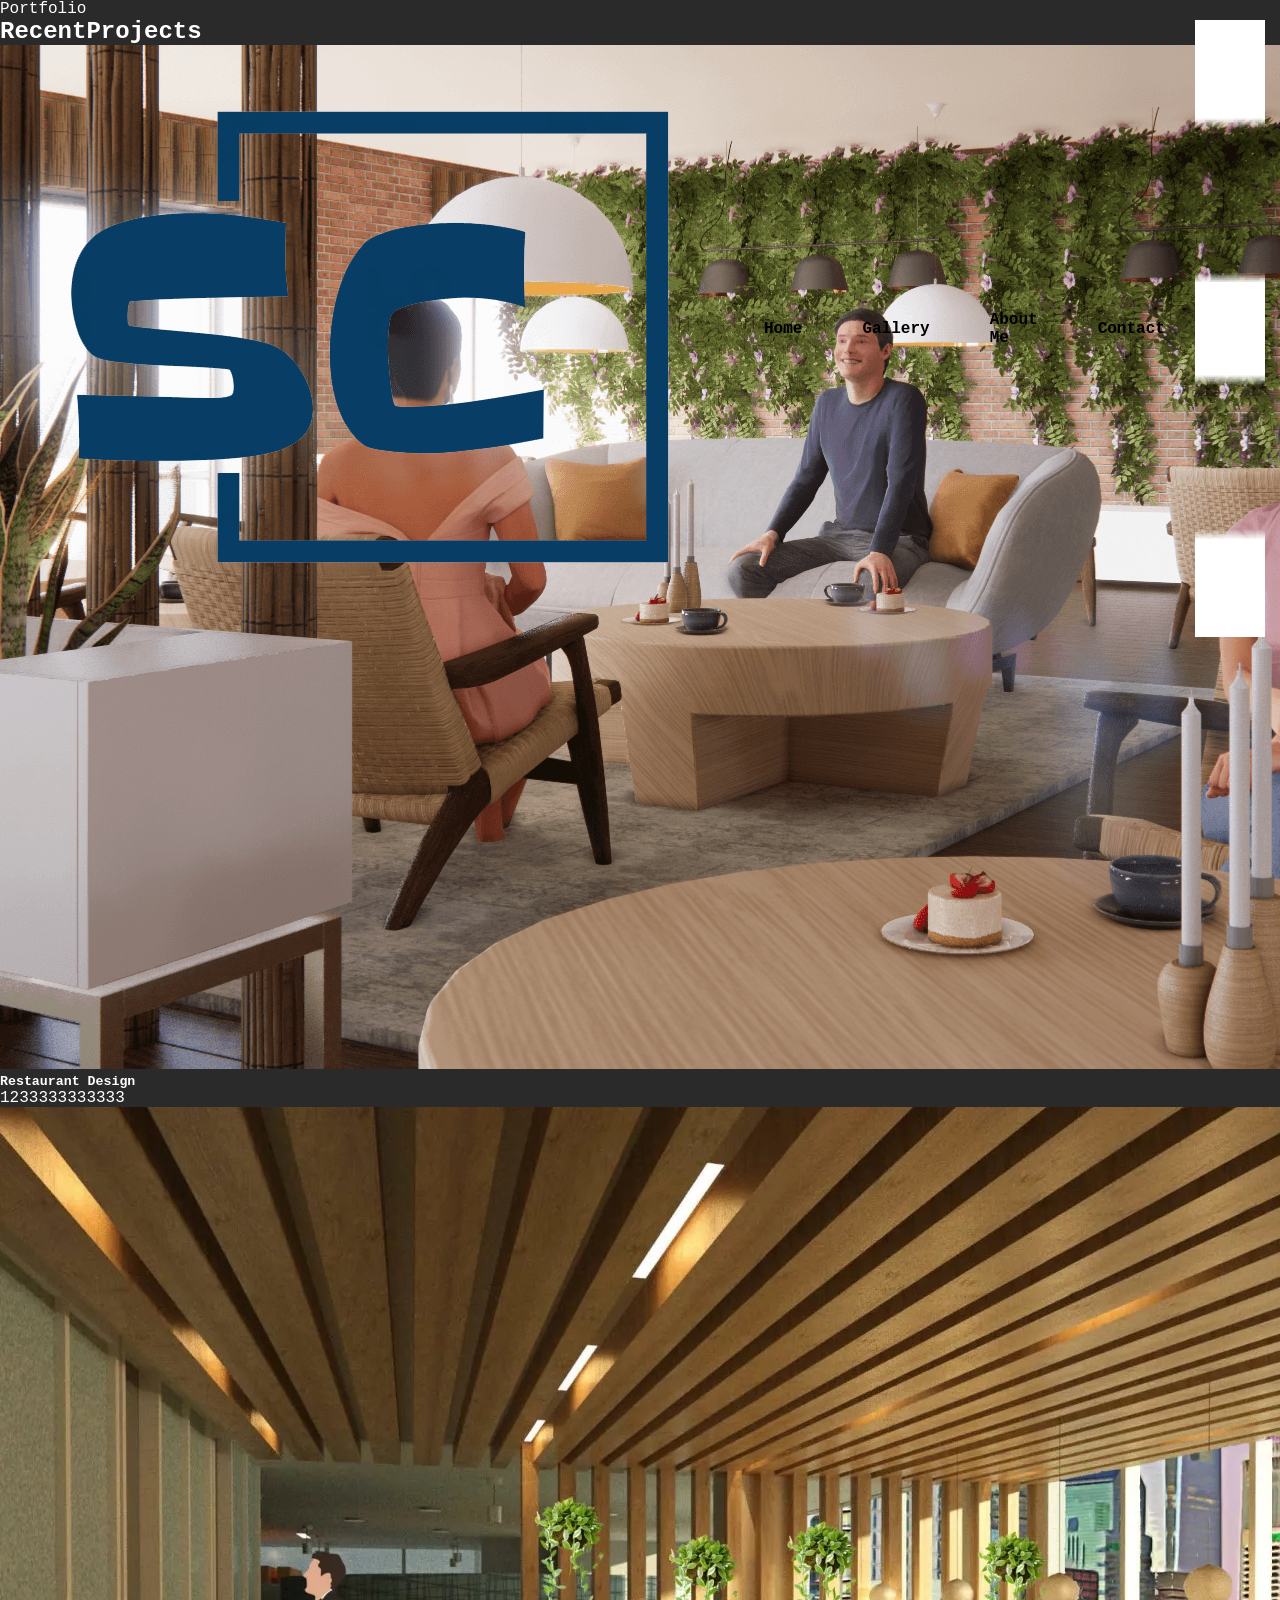
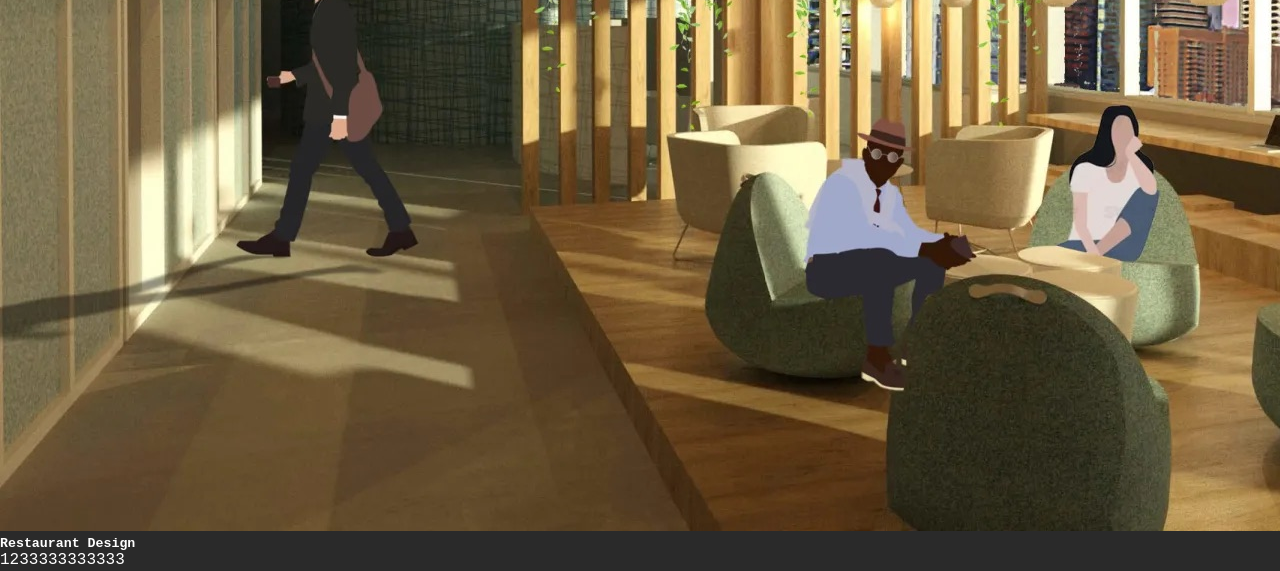
==== gallery.html @ 10fe20ba "header header" ====
<!DOCTYPE html>
<html lang="en">
	<head>
		<meta charset="UTF-8" />
		<meta http-equiv="X-UA-Compatible" content="IE=edge" />
		<meta name="viewport" content="width=device-width,initial-scale=1.0" />
		<title>Shuyi Cen's Portfolio</title>
		<link rel="shortcut icon" type="image/png" href="./image/logo.png" />
		<link rel="stylesheet" href="style.css" />
	</head>
	<body>
		<!--nav-->
		<nav class="navbar">
			<div class="logo">
				<a href="index.html"><img src="./image/logo.png" /></a>
			</div>
			<ul class="nav-links">
				<li><a href="index.html">Home</a></li>
				<li><a href="gallery.html">Gallery</a></li>
				<li><a href="about.html">About Me</a></li>
				<li><a href="contact.html">Contact</a></li>
			</ul>
			<img src="./image/menu-btn.png" class="menu-btn" />
		</nav>

		<!-- Recent project  -->
		<section class="portfolio" id="portfolio">
			<div class="main-text">
				<p>Portfolio</p>
				<h2><span>Recent</span>Projects</h2>
			</div>

			<div class="protfolio-content">
				<div class="row">
					<img src="image/Restaurant-4.png" />
					<div class="layer">
						<h5>Restaurant Design</h5>
						<p>1233333333333</p>
						<a href="restaurant.html"><i class="bx bx-link-external"></i></a>
					</div>
				</div>

				<div class="row">
					<img src="image/Office design-01.jpeg" />
					<div class="layer">
						<h5>Restaurant Design</h5>
						<p>1233333333333</p>
						<a href="restaurant.html"><i class="bx bx-link-external"></i></a>
					</div>
				</div>
			</div>
		</section>
		<!-- <div class="title">
			<h2>Recent Projects</h2>
			<div class="line"></div>
		</div>
		<div class="image-grid">
			<img
				class="image-grid-col-2 image-grid-row-2"
				src="image/Office design-01.jpeg"
			/>
			<img src="image/class room.jpeg" />
			<img src="image/!Final _FRONT_.jpg" />
			<img src="image/Linear Serpentine.jpg" />
			<img src="image/Chinese painting 2.jpg" />
		</div>

		<section class="projects">
			<div class="title">
				<h1>Desing Project</h1>
				<div class="line"></div>
			</div>
			<div class="row">
				<div class="col">
					<img src="image/Restaurant-4.png" />
					<h4>Restaurant Design</h4>
					<p>xxxxxxxx</p>
					<a href="restaurant.html" class="ctn">Explore More</a>
				</div>
				<div class="col">
					<img src="image/Office design-01.jpeg" />
					<h4>Office Design</h4>
					<p>xxxxxxxx</p>
					<a href="restaurant.html" class="ctn">Explore More</a>
				</div>
			</div>
		</section> -->
	</body>
</html>
---- style.css ----
* {
	margin: 0;
	padding: 0;
	box-sizing: border-box;
	font-family: "Source Code Pro", monospace;
	text-decoration: none;
	list-style: none;
	scroll-behavior: smooth;
}

/* body,
html {
	overflow-x: hidden;
} */

:root {
	--bg-color: #2a2a2a;
	--second-bg-color: #202020;
	--text-color: #fff;
	--second-color: #ccc;
	--main-color: #ff4d05;
	--big-font: 5rem;
	--h2-font: 3rem;
	--p-font: 1.1rem;

body{
	background: var(--bg-color);
	color: var(--text-color);
}

header {
	position: fixed;
	width: 100%;
	top: 0;
	right: 0;
	z-index: 1000;
	display: flex;
	align-items: center;
	justify-content: space-between;
	background: transparent;
	padding: 22px 15%;
	border-bottom: 1px solid transparent;
	transition: all 0.45s ease;
}

.navbar {
	display: flex;
	position: absolute;
	top: 0;
	left: 0;
	width: 100%;
	justify-content: space-between;
	padding: 20px;
	color: rgb(203, 215, 227);
}

.nav-links {
	display: flex;
	align-items: center;
	color: #edffec;
}

.nav-links li {
	margin: 0 30px;
	color: #dde7dc;
	align-items: center;
}

.nav-links li a {
	color: black;
	font-weight: bold;
}
.nav-links li :hover {
	color: white;
}
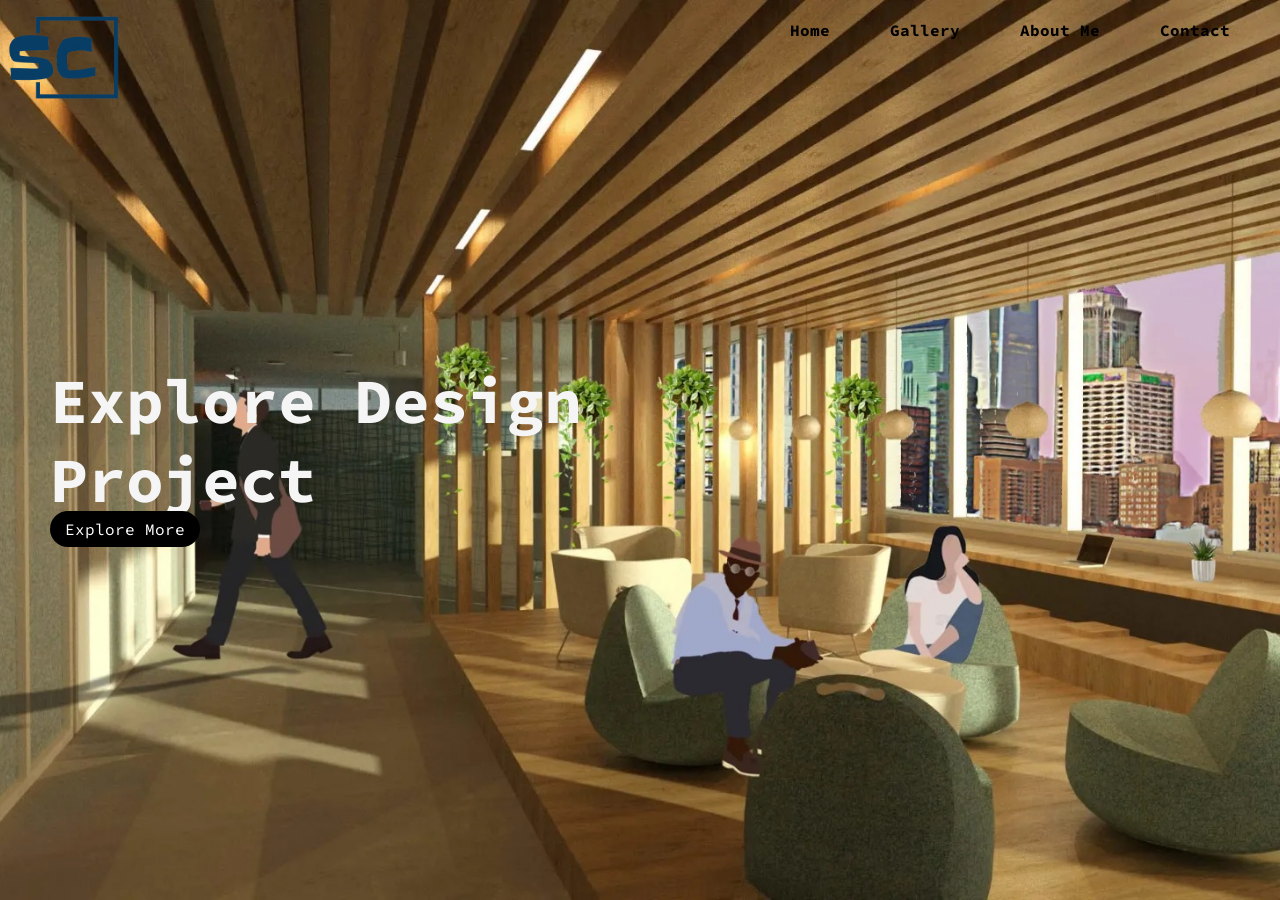
==== commit aa8c7527: "office design page office design page" ====
--- a/gallery.html
+++ b/gallery.html
@@ -7,6 +7,18 @@
 		<title>Shuyi Cen's Portfolio</title>
 		<link rel="shortcut icon" type="image/png" href="./image/logo.png" />
 		<link rel="stylesheet" href="style.css" />
+
+		<link
+			rel="stylesheet"
+			href="https://unpkg.com/boxicons@latest/css/boxicons.min.css"
+		/>
+
+		<link rel="preconnect" href="https://fonts.googleapis.com" />
+		<link rel="preconnect" href="https://fonts.gstatic.com" crossorigin />
+		<link
+			href="https://fonts.googleapis.com/css2?family=Source+Code+Pro:ital,wght@0,400;0,500;1,400;1,500&display=swap"
+			rel="stylesheet"
+		/>
 	</head>
 	<body>
 		<!--nav-->
@@ -20,70 +32,13 @@
 				<li><a href="about.html">About Me</a></li>
 				<li><a href="contact.html">Contact</a></li>
 			</ul>
-			<img src="./image/menu-btn.png" class="menu-btn" />
 		</nav>
 
-		<!-- Recent project  -->
-		<section class="portfolio" id="portfolio">
-			<div class="main-text">
-				<p>Portfolio</p>
-				<h2><span>Recent</span>Projects</h2>
-			</div>
-
-			<div class="protfolio-content">
-				<div class="row">
-					<img src="image/Restaurant-4.png" />
-					<div class="layer">
-						<h5>Restaurant Design</h5>
-						<p>1233333333333</p>
-						<a href="restaurant.html"><i class="bx bx-link-external"></i></a>
-					</div>
-				</div>
-
-				<div class="row">
-					<img src="image/Office design-01.jpeg" />
-					<div class="layer">
-						<h5>Restaurant Design</h5>
-						<p>1233333333333</p>
-						<a href="restaurant.html"><i class="bx bx-link-external"></i></a>
-					</div>
-				</div>
+		<section class="explore">
+			<div class="explore-content">
+				<h1>Explore Design Project</h1>
+				<a href="office.html" class="ctn">Explore More</a>
 			</div>
 		</section>
-		<!-- <div class="title">
-			<h2>Recent Projects</h2>
-			<div class="line"></div>
-		</div>
-		<div class="image-grid">
-			<img
-				class="image-grid-col-2 image-grid-row-2"
-				src="image/Office design-01.jpeg"
-			/>
-			<img src="image/class room.jpeg" />
-			<img src="image/!Final _FRONT_.jpg" />
-			<img src="image/Linear Serpentine.jpg" />
-			<img src="image/Chinese painting 2.jpg" />
-		</div>
-
-		<section class="projects">
-			<div class="title">
-				<h1>Desing Project</h1>
-				<div class="line"></div>
-			</div>
-			<div class="row">
-				<div class="col">
-					<img src="image/Restaurant-4.png" />
-					<h4>Restaurant Design</h4>
-					<p>xxxxxxxx</p>
-					<a href="restaurant.html" class="ctn">Explore More</a>
-				</div>
-				<div class="col">
-					<img src="image/Office design-01.jpeg" />
-					<h4>Office Design</h4>
-					<p>xxxxxxxx</p>
-					<a href="restaurant.html" class="ctn">Explore More</a>
-				</div>
-			</div>
-		</section> -->
 	</body>
 </html>
--- a/style.css
+++ b/style.css
@@ -8,11 +8,11 @@
 	scroll-behavior: smooth;
 }
 
-/* body,
+body,
 html {
 	overflow-x: hidden;
-} */
-
+}
+/* 
 :root {
 	--bg-color: #2a2a2a;
 	--second-bg-color: #202020;
@@ -26,9 +26,9 @@
 body{
 	background: var(--bg-color);
 	color: var(--text-color);
-}
-
-header {
+} */
+
+/* header {
 	position: fixed;
 	width: 100%;
 	top: 0;
@@ -41,6 +41,60 @@
 	padding: 22px 15%;
 	border-bottom: 1px solid transparent;
 	transition: all 0.45s ease;
+} */
+
+/* .logo {
+	color: var(--text-color);
+	font-size: 35px;
+	font-weight: 700;
+	letter-spacing: 1px;
+}
+
+span {
+	color: var(--main-color);
+}
+
+.navlist {
+	display: flex;
+}
+
+.navlist a {
+	color: var(--second-color);
+	font-size: 17px;
+	font-weight: 500;
+	margin: 0 25px;
+	transition: all 0.45s ease;
+}
+
+.navlist a:hover {
+	color: var(--main-color);
+}
+
+.navlist a.active {
+	color: var(--main-color);
+}
+
+#menu-icon {
+	font-size: 35px;
+	color: var(--text-color);
+	z-index: 10001;
+	cursor: pointer;
+	margin-left: 25px;
+	display: none;
+} */
+
+body {
+	width: 100%;
+	max-width: 1400px;
+	margin: auto;
+	min-height: 100vh;
+}
+.logo img {
+	top: 0;
+	left: 0;
+	height: auto;
+	max-width: 130px;
+	position: absolute;
 }
 
 .navbar {
@@ -72,4 +126,475 @@
 }
 .nav-links li :hover {
 	color: white;
-}+}
+
+header {
+	width: 100%;
+	height: 100vh;
+	background-size: cover;
+	background-position: bottom;
+	display: flex;
+	align-items: flex-end;
+	justify-content: center;
+	background-image: url("5.png");
+}
+
+.header-content {
+	margin-bottom: 150px;
+	color: rgb(13, 9, 9);
+	text-align: center;
+}
+
+.header-content h2 {
+	position: relative;
+	height: 2px;
+	left: 50%;
+	font-size: 60px;
+	transform: translate(-50%, -50%);
+	color: transparent;
+	-webkit-text-stroke: 1px #fff;
+	-webkit-background-clip: text;
+	background-clip: text;
+	background-image: linear-gradient(#305981, #305981);
+	font-family: "Segoe UI", Tahoma, Geneva, Verdana, sans-serif;
+	background-position: -200px 0;
+	animation: backcolor 5s linear infinite alternate;
+}
+
+@keyframes backcolor {
+	0% {
+		colo: yellow;
+	}
+	100% {
+		color: #305981;
+	}
+	100% {
+		background-position: 0 0;
+	}
+}
+
+.line {
+	width: 150px;
+	height: 4px;
+	background: #305981;
+	margin: 30px auto;
+	border-radius: 5px;
+}
+
+.header-content h1 {
+	font-size: 18px;
+	margin-top: 200px;
+	margin-bottom: 50px;
+	color: #183447;
+	font-family: "Segoe UI", Tahoma, Geneva, Verdana, sans-serif;
+}
+
+.ctn {
+	padding: 8px 15px;
+	background: black;
+	border-radius: 30px;
+	color: white;
+}
+
+.ctn:hover {
+	color: rgb(115, 181, 210);
+}
+.menu-btn {
+	position: absolute;
+	top: 30px;
+	right: 30px;
+	width: 40px;
+	cursor: pointer;
+	display: none;
+}
+
+/* home page recent projects */
+.title {
+	text-align: center;
+	font-size: 16px;
+	color: black;
+	margin-top: 20px;
+}
+
+.image-grid {
+	--gap: 16px;
+	--num-cols: 4;
+	--row-height: 300px;
+
+	box-sizing: border-box;
+	padding: var(--gap);
+
+	display: grid;
+	grid-template-columns: repeat(var(--num-cols), 1fr);
+	grid-auto-rows: var(--row-height);
+	gap: var(--gap);
+}
+
+.image-grid > img {
+	width: 100%;
+	height: 100%;
+	object-fit: cover;
+	transition: 0.5s;
+	display: flex;
+	justify-content: center;
+	align-items: center;
+	background-image: url(./image/Chinese\ painting\ 2.jpg);
+}
+.image-grid-col-2 {
+	grid-column: span 2;
+}
+
+.image-grid-row-2 {
+	grid-row: span 2;
+}
+
+@media screen and (max-width: 1024px) {
+	.image-grid {
+		--num-col: 2;
+		--row-height: 200px;
+	}
+}
+
+.explore {
+	width: 100%;
+	height: 100vh;
+	background-image: url("Office design-01.jpeg");
+	background-position: center;
+	background-size: cover;
+	background-repeat: no-repeat;
+	display: flex;
+	align-items: center;
+}
+
+.explore-content {
+	width: 60%;
+	padding: 50px;
+	color: whitesmoke;
+	align-items: center;
+	flex-direction: column;
+}
+
+.explore-content h1 {
+	font-size: 7vmin;
+}
+
+.explore-content .ctn {
+	margin-top: 20px;
+	margin-bottom: 10px;
+}
+/* .about{
+    width:100%;
+    padding:30px 0px;
+    background-color: rgb(208, 217, 240);
+}
+
+.about img{
+    height: auto;
+    width: 60%;
+}
+
+.detail-text{
+    width: 550px;
+}
+
+.main{
+    width: 1130px;
+    max-width: 95%;
+    margin:0 auto;
+    display: flex;
+    align-items: center;
+    justify-content: space-around;
+} */
+
+/* .detail-text h2{
+    color: #2f4874;
+    font-size: 50px;
+    margin-bottom: 20px;
+    padding:0px 60px;
+}
+
+.detail-text h3{
+    color: black;
+    letter-spacing: 2px;
+    font-size: 20px;
+    margin-bottom: 25px;
+    padding:0px 60px;
+}
+
+.detail-text p{
+    font-size: 15px;
+    line-height: 20px;
+    letter-spacing: 1px;
+    margin-bottom: 45px;
+    padding:0px 60px;
+
+} */
+
+/* mobile */
+@media only screen and (max-width: 850px) {
+	.menu-btn {
+		display: block;
+	}
+	.navbar {
+		padding: 0;
+	}
+	.logo {
+		/* position: absolute; */
+		top: 30px;
+		left: 30px;
+	}
+
+	.nav-links {
+		flex-direction: column;
+		width: 100%;
+		height: 40vh;
+		justify-content: center;
+		background: #2c628b;
+		margin-top: -900px;
+		transition: all 0.5s ease;
+	}
+
+	.mobile-menu {
+		margin-top: 0px;
+	}
+	.nav-links li {
+		margin: 30px auto;
+	}
+
+	.row {
+		flex-direction: column;
+	}
+
+	.row .col {
+		margin: 20px auto;
+	}
+
+	.col img {
+		max-width: 700px;
+	}
+}
+
+/* office design page */
+.section {
+	background-color: whitesmoke;
+	display: flex;
+	justify-content: space-between;
+	padding: 40px;
+	width: 100%;
+	margin: 10rem auto 0 auto;
+}
+.section img {
+	height: 350px;
+}
+
+.section h1 {
+	color: #305981;
+	margin: 0;
+}
+
+.section p {
+	color: #183447;
+	text-align: left;
+	margin-right: 15px;
+}
+/* About Page */
+
+.about-left {
+	background: #7f99ab;
+	display: flex;
+	flex-direction: column;
+	align-items: center;
+	justify-content: center;
+	height: 100vh;
+}
+
+.about-left-content > div {
+	background: #397bad;
+	padding: 4rem 4rem 2.5rem 5rem;
+	text-align: center;
+}
+
+.about-left-content {
+	box-shadow: 0px 0px 18px -1px rgba(0, 0, 0, 0.39);
+	-webkit-box-shadow: 0px 0px 18px -1px rgba(0, 0, 0, 0.39);
+	-moz-box-shadow: 0px 0px 18px -1px rgba(0, 0, 0, 0.39);
+}
+
+.about-img img {
+	display: block;
+	width: 200px;
+}
+
+.about-img {
+	width: 200px;
+	height: 200px;
+	overflow: hidden;
+	border-radius: 50%;
+	transition: all 0.5s ease-in-out;
+}
+
+.shadow {
+	margin-left: auto;
+	margin-right: auto;
+	border-radius: 50%;
+	width: 200px;
+	height: 200px;
+	position: relative;
+	cursor: pointer;
+}
+
+.shadow::after {
+	content: "";
+	position: absolute;
+	background: rgba(0, 0, 0, 0.4);
+	left: 50%;
+	transform: translateX(-50%);
+	bottom: -20px;
+	height: 7px;
+	width: 50px;
+	filter: blur(3px);
+	-webkit-filter: blur(3px);
+	opacity: 0;
+	transition: all 0.6s ease;
+}
+
+.shadow:hover .about-img {
+	transform: translateY(-10px);
+}
+
+.shadow:hover::after {
+	opacity: 1;
+}
+
+.about-left-content h3 {
+	font-size: 2rem;
+	margin: 2.2rem 0 0.6rem 0;
+	line-height: 1.5;
+	padding-bottom: 1rem;
+	border-bottom: 2px solid #edffec;
+}
+
+.about-left-content p {
+	text-transform: uppercase;
+	font-weight: 300;
+	line-height: 1.5;
+	margin-top: 1.2rem;
+}
+
+.about-right {
+	background: #fff;
+	display: flex;
+	flex-direction: column;
+	align-items: center;
+	justify-content: center;
+	padding: 0 5rem;
+	height: 110vh;
+	text-align: center;
+}
+
+.about-right h1 {
+	font-size: 5rem;
+	font-family: "Gill Sans", "Gill Sans MT", Calibri, "Trebuchet MS", sans-serif;
+}
+
+.about-right h1 span {
+	color: rgb(113, 217, 194);
+}
+
+.about-right h2 {
+	font-size: 18px;
+}
+
+.about-right h3 {
+	font-weight: 600;
+	font-size: 16px;
+	font-family: "Gill Sans", "Gill Sans MT", Calibri, "Trebuchet MS", sans-serif;
+}
+
+.about-btns {
+	display: flex;
+	margin: 2rem 0;
+}
+
+.btn {
+	border: none;
+	font-size: 0.9rem;
+	text-transform: uppercase;
+	border: 2px solid #000;
+	border-radius: 20px;
+	padding: 0.55rem 0;
+	width: 130px;
+	font-weight: 600;
+	background: transparent;
+	margin: 0 0.5rem;
+	cursor: pointer;
+}
+
+.btn.btn-white {
+	transition: all 0.5s ease-in-out;
+}
+
+.btn.btn-white:hover {
+	background: #2c628b;
+	border-color: #2c628b;
+	color: #fff;
+}
+
+.about-para p {
+	font-weight: 300;
+	padding: 0.5rem;
+	opacity: 0.8;
+}
+
+@media screen and (min-width: 992px) {
+	.about-wrapper {
+		display: grid;
+		grid-template-columns: repeat(2, 1fr);
+	}
+}
+
+/* Contact Page */
+.contact h2 {
+	font-size: 45px;
+	color: black;
+	height: 100px;
+}
+
+.contact h3 {
+	height: 45vh;
+	color: black;
+}
+
+/*footer */
+.footer {
+	width: 100%;
+	height: 100px;
+	padding: 20px 80px;
+	margin: 0;
+	text-align: center;
+	background: #506b7d;
+}
+
+.footer p {
+	color: rgb(248, 248, 248);
+	margin: 60px auto;
+	text-align: center;
+	font-size: 12px;
+}
+
+.footer img {
+	max-width: 30%;
+	height: auto;
+	bottom: 0%;
+}
+
+/* text */
+.image-hover {
+	width: 500%;
+	height: 281px;
+	transition: 0.5s;
+	display: flex;
+	justify-content: center;
+	align-items: center;
+	background: url(".image3.jpg");
+}
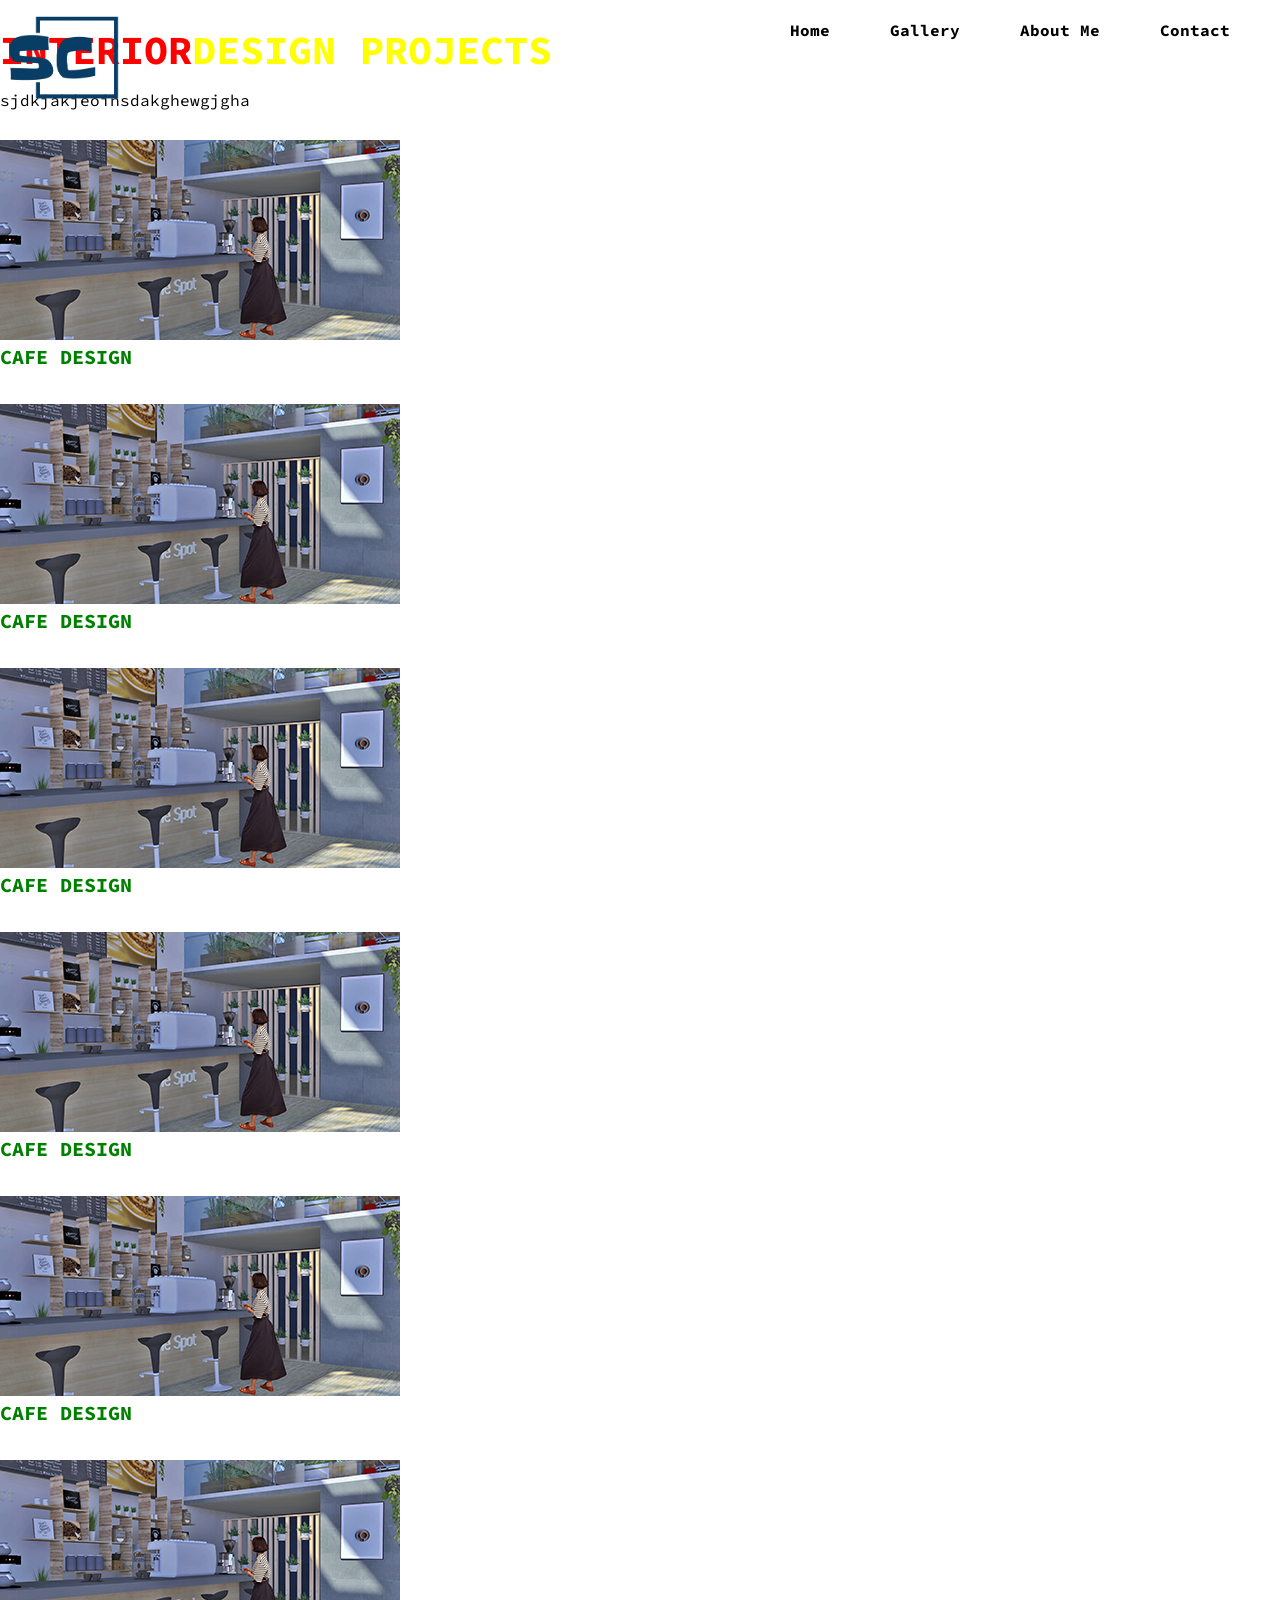
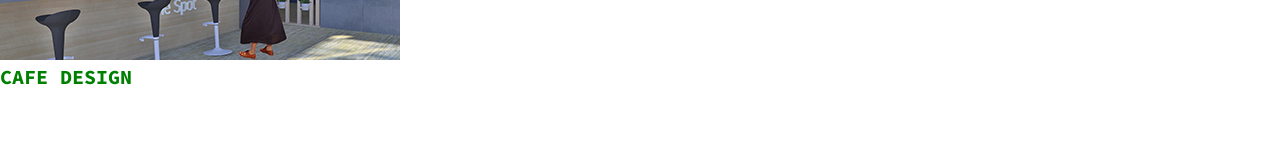
==== commit e91a104c: "office and restaurant page office and restaurant page" ====
--- a/gallery.html
+++ b/gallery.html
@@ -21,7 +21,6 @@
 		/>
 	</head>
 	<body>
-		<!--nav-->
 		<nav class="navbar">
 			<div class="logo">
 				<a href="index.html"><img src="./image/logo.png" /></a>
@@ -33,12 +32,145 @@
 				<li><a href="contact.html">Contact</a></li>
 			</ul>
 		</nav>
-
-		<section class="explore">
+		<!-- <section class="explore">
 			<div class="explore-content">
 				<h1>Explore Design Project</h1>
 				<a href="office.html" class="ctn">Explore More</a>
 			</div>
+		</section> -->
+		<section id="blog-area" class="section-padding">
+			<div class="container">
+				<div class="section_heading text-center">
+					<h2>Interior<span>Design Projects</span></h2>
+					<p>sjdkjakjeoinsdakghewgjgha</p>
+				</div>
+				<div class="row">
+					<div class="col-md-12">
+						<div class="blog_slider_area owl-carousel">
+							<div class="box-area">
+								<div class="single-blog">
+									<div class="post-img">
+										<img src="image/!Final _FRONT_.jpg" alt="Cafe Design" />
+									</div>
+									<div class="single-blog">
+										<a href="#"><h3 class="post-title">Cafe Design</h3></a>
+										<div class="btn-area">
+											<a href="#" class="btn btn-default main_btn"
+												>Explore More</a
+											>
+										</div>
+									</div>
+								</div>
+							</div>
+							<div class="box-area">
+								<div class="single-blog">
+									<div class="post-img">
+										<img src="image/!Final _FRONT_.jpg" alt="Cafe Design" />
+									</div>
+									<div class="single-blog">
+										<a href="#"><h3 class="post-title">Cafe Design</h3></a>
+										<div class="btn-area">
+											<a href="#" class="btn btn-default main_btn"
+												>Explore More</a
+											>
+										</div>
+									</div>
+								</div>
+							</div>
+							<div class="box-area">
+								<div class="single-blog">
+									<div class="post-img">
+										<img src="image/!Final _FRONT_.jpg" alt="Cafe Design" />
+									</div>
+									<div class="single-blog">
+										<a href="#"><h3 class="post-title">Cafe Design</h3></a>
+										<div class="btn-area">
+											<a href="#" class="btn btn-default main_btn"
+												>Explore More</a
+											>
+										</div>
+									</div>
+								</div>
+							</div>
+							<div class="box-area">
+								<div class="single-blog">
+									<div class="post-img">
+										<img src="image/!Final _FRONT_.jpg" alt="Cafe Design" />
+									</div>
+									<div class="single-blog">
+										<a href="#"><h3 class="post-title">Cafe Design</h3></a>
+										<div class="btn-area">
+											<a href="#" class="btn btn-default main_btn"
+												>Explore More</a
+											>
+										</div>
+									</div>
+								</div>
+							</div>
+							<div class="box-area">
+								<div class="single-blog">
+									<div class="post-img">
+										<img src="image/!Final _FRONT_.jpg" alt="Cafe Design" />
+									</div>
+									<div class="single-blog">
+										<a href="#"><h3 class="post-title">Cafe Design</h3></a>
+										<div class="btn-area">
+											<a href="#" class="btn btn-default main_btn"
+												>Explore More</a
+											>
+										</div>
+									</div>
+								</div>
+							</div>
+							<div class="box-area">
+								<div class="single-blog">
+									<div class="post-img">
+										<img src="image/!Final _FRONT_.jpg" alt="Cafe Design" />
+									</div>
+									<div class="single-blog">
+										<a href="#"><h3 class="post-title">Cafe Design</h3></a>
+										<div class="btn-area">
+											<a href="#" class="btn btn-default main_btn"
+												>Explore More</a
+											>
+										</div>
+									</div>
+								</div>
+							</div>
+						</div>
+					</div>
+				</div>
+			</div>
 		</section>
+
+		<!-- <script src="https://cdnjs.cloudflare.com/ajax/libs/jquery/3.6.0/jquery.min.js"></script>
+
+		<script src="https://cdnjs.cloudflare.com/ajax/libs/OwlCarouse12/2.2.2/owl.carousel.min.js"></script> -->
+
+		<script>
+			$(".blog_slider_area").owlCarousel({
+				autoplay: true,
+				slideSpeed: 1000,
+				items: 3,
+				loop: true,
+				nav: false,
+				margin: 30,
+				dots: false,
+				responsive: {
+					320: {
+						items: 1,
+					},
+					767: {
+						items: 2,
+					},
+					600: {
+						items: 2,
+					},
+					1000: {
+						items: 3,
+					},
+				},
+			});
+		</script>
 	</body>
 </html>
--- a/style.css
+++ b/style.css
@@ -125,7 +125,7 @@
 	font-weight: bold;
 }
 .nav-links li :hover {
-	color: white;
+	color: rgb(12, 112, 152);
 }
 
 header {
@@ -373,10 +373,155 @@
 		max-width: 700px;
 	}
 }
+/*gallery*/
+.section-padding {
+	padding: 35px 0;
+}
+
+.section_heading {
+	margin-bottom: 30px;
+}
+
+.section_heading h2 {
+	color: red;
+	font-size: 40px;
+	font-weight: 700;
+	margin-bottom: 25px;
+	line-height: 30px;
+	text-transform: uppercase;
+}
+.section_heading h2 span {
+	color: yellow;
+}
+
+.section_heading p {
+	font-size: 16px;
+	margin: 10px 0 5px;
+}
+
+.single-blog {
+	transition: all 0.3s ease 0s;
+}
+
+.single-blog:hover {
+	transform: translateY(-10px);
+}
+
+.single-blog .post-img {
+	position: relative;
+}
+
+.single-blog .post-img img {
+	max-width: 100%;
+	height: auto;
+}
+
+.single-blog .post-img:after {
+	content: "";
+	position: absolute;
+	width: 100%;
+	height: 100%;
+	top: 0;
+	left: 0;
+	opacity: 0;
+	background: rgb(64, 138, 185);
+	transition: all 0.3s ease 0s;
+}
+
+.single-blog:hover .post-img:after {
+	opacity: 0.5;
+}
+
+.single-blog .single_blog {
+	border-top: none;
+	padding: 25px 20px 25px;
+	background: white;
+	position: relative;
+}
+
+.single-blog .post-title {
+	margin: 0 0 15px 0;
+	font-size: 20px;
+	color: green;
+	display: inline-block;
+	text-transform: uppercase;
+	transition: all 0.3s ease 0s;
+}
+
+.btn-area a {
+	background: linear-gradient(to right, rgb(40, 90, 170)), rgb(44, 76, 112);
+	font-size: 14px;
+	letter-spacing: 0.5px;
+	padding: 11px 22px;
+	margin: 10px 0 10px;
+	border: none;
+	font-weight: 500;
+	color: white;
+	text-transform: capitalize;
+	transition: all 0.2s ease-in-out 0s;
+}
+
+/*restaurant design page*/
+.restaurant {
+	display: flex;
+	justify-content: space-between;
+	padding: 40px;
+	width: 100%;
+	margin: 10rem auto 0 auto;
+}
+
+.restaurant img {
+	height: 500px;
+}
+
+.restaurant h1 {
+	color: #305981;
+	margin: 0;
+}
+
+.restaurant p {
+	color: #183447;
+	text-align: left;
+	margin-right: 30px;
+}
+
+.design {
+	display: flex;
+	justify-content: center;
+	padding: 40px;
+	width: 100%;
+	margin: 10rem auto 0 auto;
+}
+.design img {
+	height: 700px;
+}
+
+.design h1 {
+	color: #305981;
+	margin: 0;
+}
+
+/* .nomi-images {
+	background-color: red;
+	display: flex;
+	justify-content: center;
+	padding: 40px;
+	width: 100%;
+	margin: 10rem auto 0 auto;
+}
+
+.nomi-images img {
+	height: 700px;
+}
+
+.nomi-images h1 {
+	color: #305981;
+	margin: 0;
+} */
 
 /* office design page */
 .section {
-	background-color: whitesmoke;
+	background-color: white;
 	display: flex;
 	justify-content: space-between;
 	padding: 40px;
@@ -396,6 +541,10 @@
 	color: #183447;
 	text-align: left;
 	margin-right: 15px;
+}
+
+.col img {
+	height: 900px;
 }
 /* About Page */
 
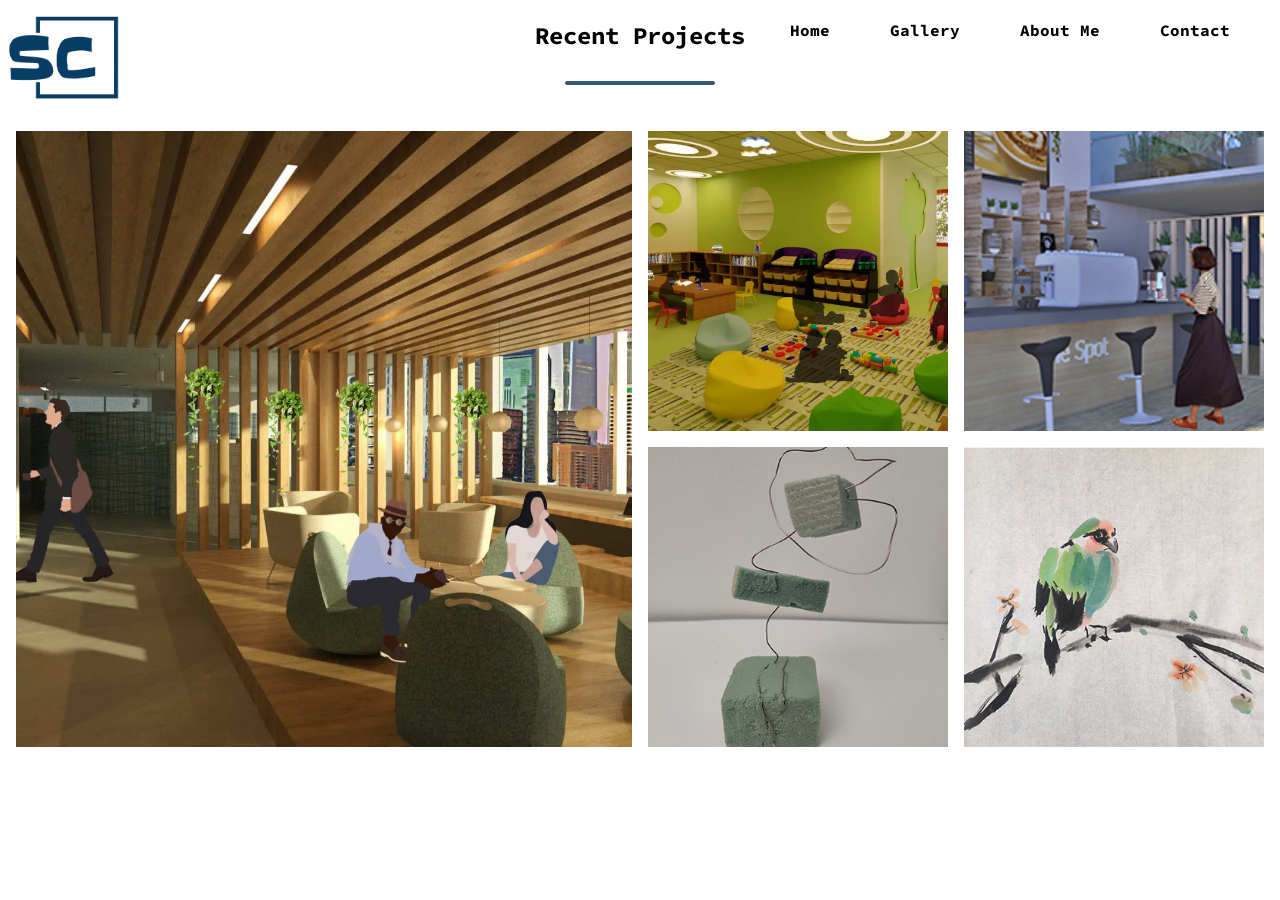
==== commit 3049e1ac: "homepage homepage" ====
--- a/gallery.html
+++ b/gallery.html
@@ -31,14 +31,32 @@
 				<li><a href="about.html">About Me</a></li>
 				<li><a href="contact.html">Contact</a></li>
 			</ul>
+			<img src="./image/menu-btn.png" class="menu-btn" />
 		</nav>
+
+		<section>
+			<div class="title">
+				<h2>Recent Projects</h2>
+				<div class="line"></div>
+			</div>
+			<div class="image-grid">
+				<img
+					class="image-grid-col-2 image-grid-row-2"
+					src="image/Office design-01.jpeg"
+				/>
+				<img src="image/class room.jpeg" />
+				<img src="image/!Final _FRONT_.jpg" />
+				<img src="image/Linear Serpentine.jpg" />
+				<img src="image/Chinese painting 2.jpg" />
+			</div>
+		</section>
 		<!-- <section class="explore">
 			<div class="explore-content">
 				<h1>Explore Design Project</h1>
 				<a href="office.html" class="ctn">Explore More</a>
 			</div>
 		</section> -->
-		<section id="blog-area" class="section-padding">
+		<!-- <section id="blog-area" class="section-padding">
 			<div class="container">
 				<div class="section_heading text-center">
 					<h2>Interior<span>Design Projects</span></h2>
@@ -141,13 +159,13 @@
 					</div>
 				</div>
 			</div>
-		</section>
+		</section> -->
 
 		<!-- <script src="https://cdnjs.cloudflare.com/ajax/libs/jquery/3.6.0/jquery.min.js"></script>
 
 		<script src="https://cdnjs.cloudflare.com/ajax/libs/OwlCarouse12/2.2.2/owl.carousel.min.js"></script> -->
 
-		<script>
+		<!-- <script>
 			$(".blog_slider_area").owlCarousel({
 				autoplay: true,
 				slideSpeed: 1000,
@@ -171,6 +189,6 @@
 					},
 				},
 			});
-		</script>
+		</script> -->
 	</body>
 </html>
--- a/style.css
+++ b/style.css
@@ -374,7 +374,7 @@
 	}
 }
 /*gallery*/
-.section-padding {
+/* .section-padding {
 	padding: 35px 0;
 }
 
@@ -459,7 +459,7 @@
 	color: white;
 	text-transform: capitalize;
 	transition: all 0.2s ease-in-out 0s;
-}
+} */
 
 /*restaurant design page*/
 .restaurant {
@@ -501,7 +501,7 @@
 	margin: 0;
 }
 
-/* .nomi-images {
+.nomi-images {
 	background-color: red;
 	display: flex;
 	justify-content: center;
@@ -517,7 +517,7 @@
 .nomi-images h1 {
 	color: #305981;
 	margin: 0;
-} */
+}
 
 /* office design page */
 .section {
